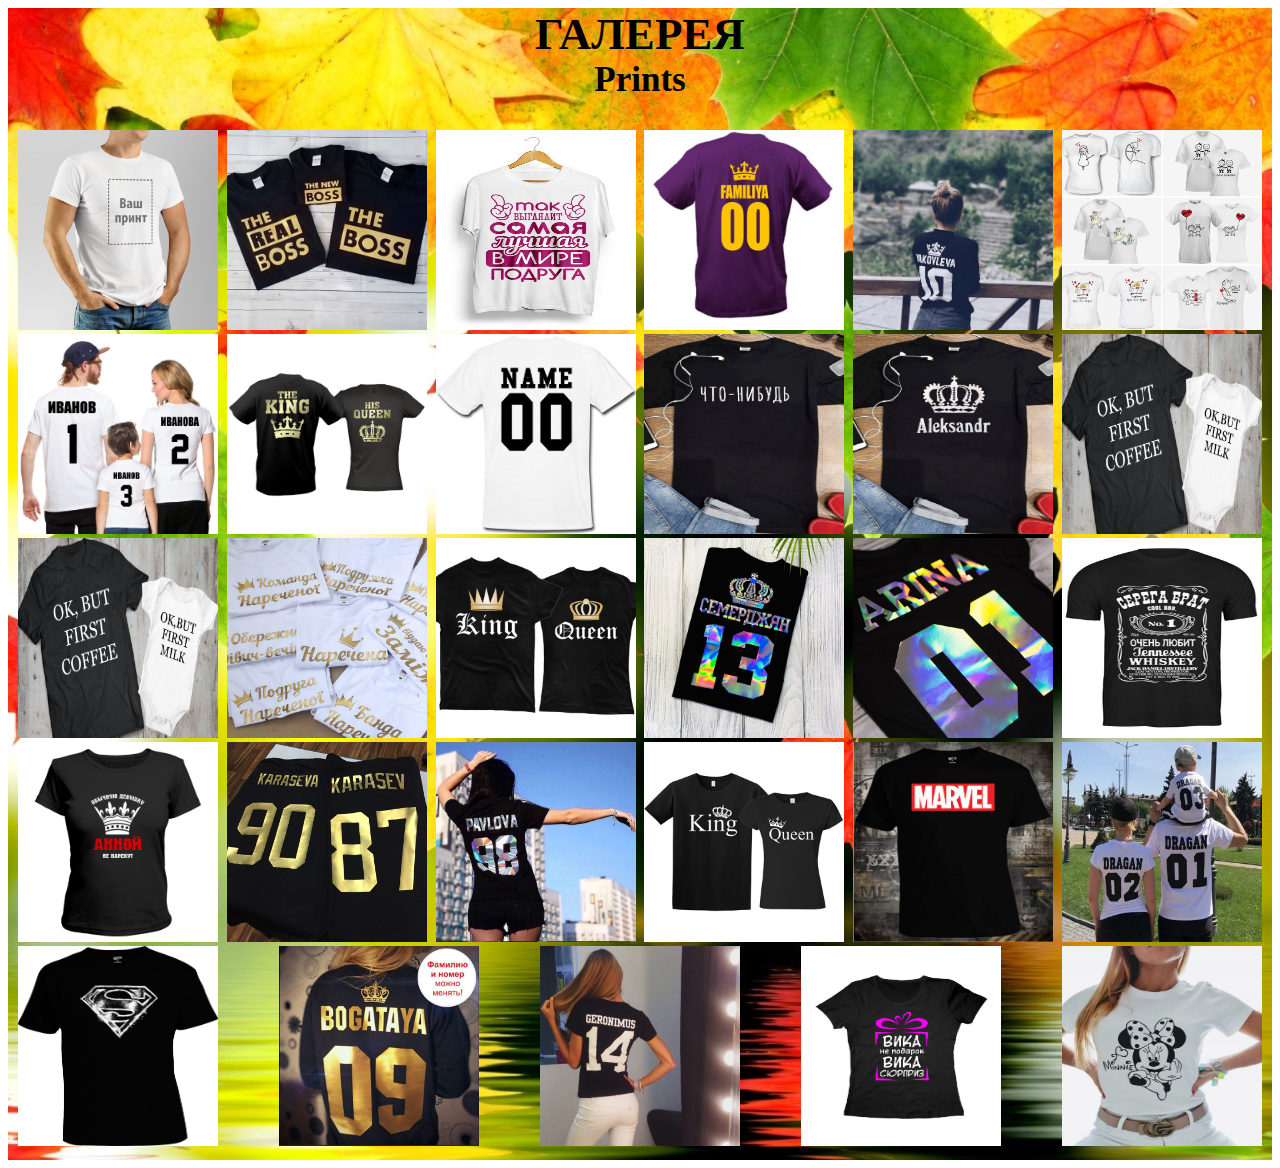
==== print.html @ 1e8003e1 "1" ====
<!DOCTYPE html>
<html lang="en">
<head>
    <meta charset="UTF-8">
    <meta http-equiv="X-UA-Compatible" content="IE=edge">
    <meta name="viewport" content="width=device-width, initial-scale=1.0">
    <title>Принты</title>
    <link rel="stylesheet" href="print.css">
    <link href="https://fonts.googleapis.com/css?family=Kaushan+Script|Montserrat:400,700|Roboto:300i,400&display=swap|Fuzzy+Bubbles:400;700&display=swap" rel="stylesheet">

</head>
<body>
    <div id="wrapper">
        <div id="header">
            <div class="container">
                <div class="title">
                    <h1 class="tit-gal">ГАЛЕРЕЯ</h1>
                    <h2 class="tit-stic">Prints</h2>
                </div>
            </div>
        </div>
        <section class="section">
            <ul class="img">
                <li class="picvhers">
                    <img src="./prints/1.jpg" width="200" height="200">
                </li>
                <li class="picvhers">
                    <img src="./prints/2.jpg" width="200" height="200">
                </li>
                <li class="picvhers">
                    <img src="./prints/3.jpg" width="200" height="200">
                </li>
                <li class="picvhers">
                    <img src="./prints/4.jpg" width="200" height="200">
                </li>
                <li class="picvhers">
                    <img src="./prints/5.jpeg" width="200" height="200">
                </li>
                <li class="picvhers">
                    <img src="./prints/6.jpg" width="200" height="200">
                </li>
                <li class="picvhers">
                    <img src="./prints/7.jpeg" width="200" height="200">
                </li>
                <li class="picvhers">
                    <img src="./prints/8.jpg" width="200" height="200">
                </li>
                <li class="picvhers">
                    <img src="./prints/9.jpg" width="200" height="200">
                </li>
                <li class="picvhers">
                    <img src="./prints/11.jpg" width="200" height="200">
                </li>
                <li class="picvhers">
                    <img src="./prints/12.jpg" width="200" height="200">
                </li>
                <li class="picvhers">
                    <img src="./prints/13.jpg" width="200" height="200">
                </li>
                <li class="picvhers">
                    <img src="./prints/13.jpg" width="200" height="200">
                </li>
                <li class="picvhers">
                    <img src="./prints/14.jpg" width="200" height="200">
                </li>
                <li class="picvhers">
                    <img src="./prints/15.jpg" width="200" height="200">
                </li>
                <li class="picvhers">
                    <img src="./prints/16.jpg" width="200" height="200">
                </li>
                <li class="picvhers">
                    <img src="./prints/17.jpg" width="200" height="200">
                </li>
                <li class="picvhers">
                    <img src="./prints/18.jpg" width="200" height="200">
                </li>
                <li class="picvhers">
                    <img src="./prints/19.png" width="200" height="200">
                </li>
                <li class="picvhers">
                    <img src="./prints/20.jpg" width="200" height="200">
                </li>
                <li class="picvhers">
                    <img src="./prints/21.jpg" width="200" height="200">
                </li>
                <li class="picvhers">
                    <img src="./prints/22.jpg" width="200" height="200">
                </li>
                <li class="picvhers">
                    <img src="./prints/23.jpg" width="200" height="200">
                </li>
                <li class="picvhers">
                    <img src="./prints/24.jpg" width="200" height="200">
                </li>
                <li class="picvhers">
                    <img src="./prints/25.jpg" width="200" height="200">
                </li>
                <li class="picvhers">
                    <img src="./prints/26.jpg" width="200" height="200">
                </li>
                <li class="picvhers">
                    <img src="./prints/27.jpg" width="200" height="200">
                </li>
                <li class="picvhers">
                    <img src="./prints/28.jpg" width="200" height="200">
                </li>
                <li class="picvhers">
                    <img src="./prints/29.jpg" width="200" height="200">
                </li>
            </ul>
        </section>
    </div>
</body></html>
---- print.css ----
html {
  box-sizing: border-box;
}

*,
*::before,
*::after {
  box-sizing: inherit;
}
#wrapper {
  background-image: url(./Pictures/2.3.jpg);
  overflow: hidden;
  position: relative;
  width: 100%;
  background-size: cover;
  min-height: 1000px;
}
.tit-gal {
  font-size: 45px;
  box-sizing: inherit;
  text-align: center;
  margin: 0 auto;
  font-family: cursive;
  color: black;
}
.tit-stic {
  font-size: 35px;
  box-sizing: inherit;
  text-align: center;
  margin: 0 auto;
  padding-bottom: 20px;
  font-family: cursive;
  color: black;
}
.img {
  display: flex;
  flex-wrap: wrap;
  justify-content: space-between;
  margin: 0;
  padding: 10px;
  list-style: none;
}
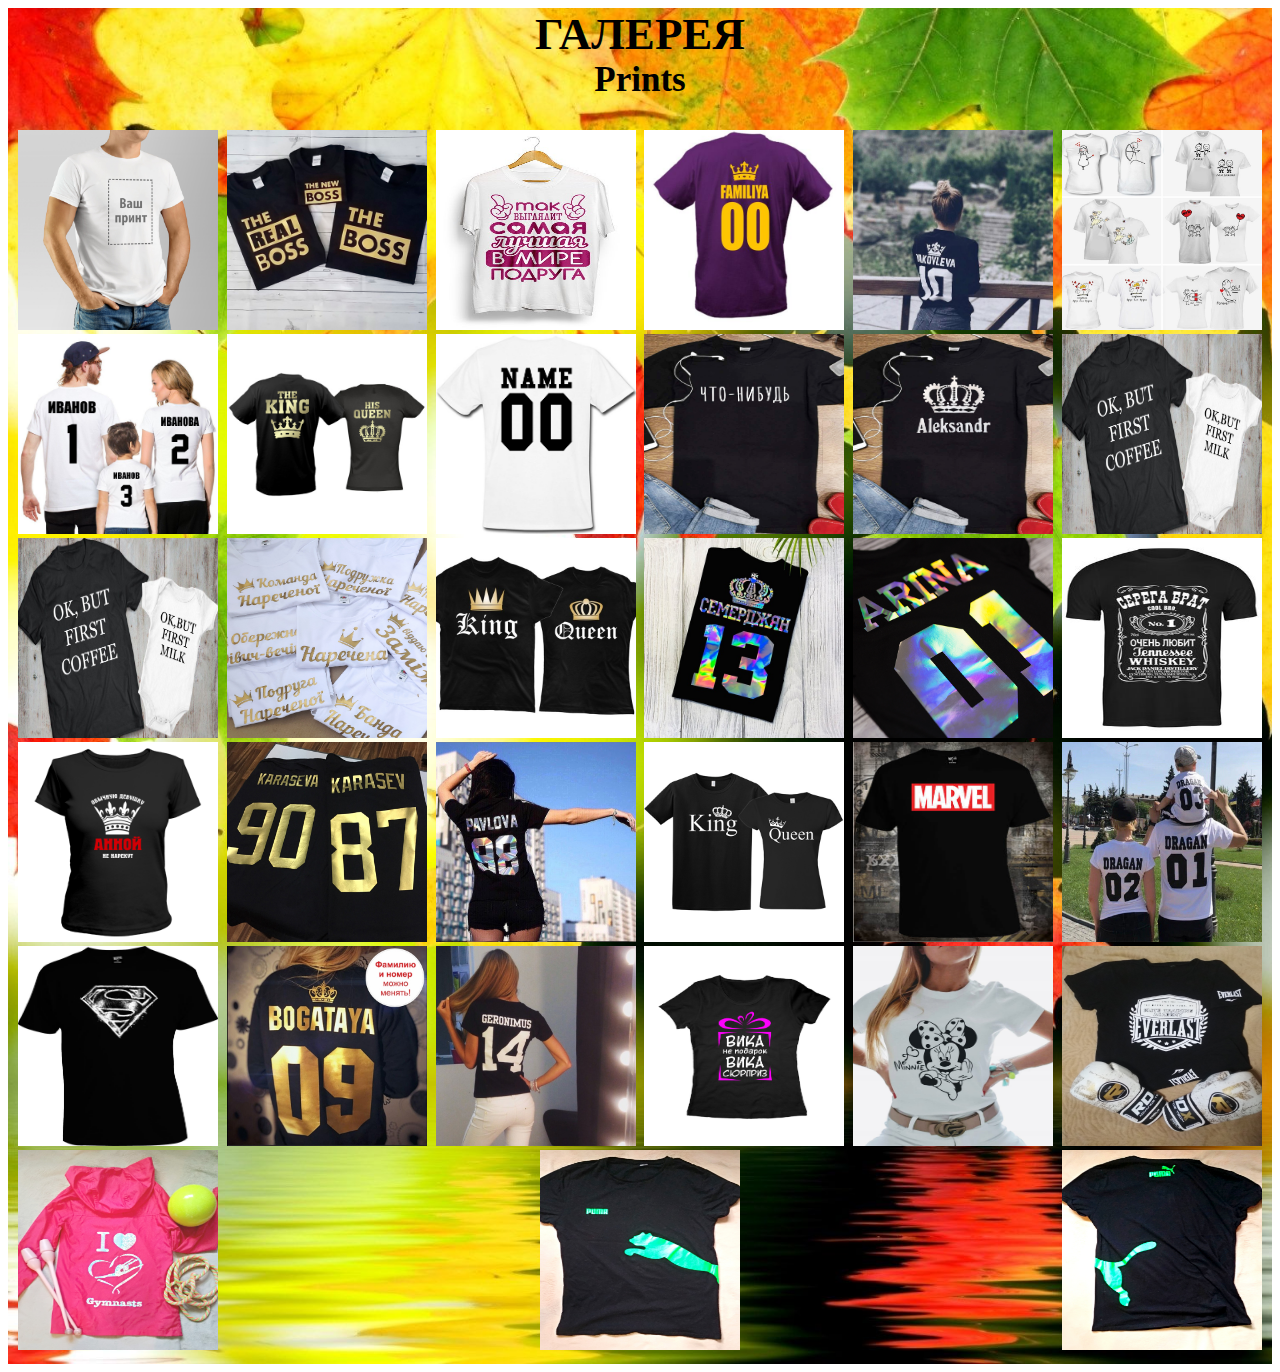
==== commit 77af918c: "new" ====
--- a/print.html
+++ b/print.html
@@ -108,6 +108,18 @@
                 <li class="picvhers">
                     <img src="./prints/29.jpg" width="200" height="200">
                 </li>
+                <li class="picvhers">
+                    <img src="./prints/30.jpg" width="200" height="200">
+                </li>
+                <li class="picvhers">
+                    <img src="./prints/31.jpg" width="200" height="200">
+                </li>
+                <li class="picvhers">
+                    <img src="./prints/32.jpg" width="200" height="200">
+                </li>
+                <li class="picvhers">
+                    <img src="./prints/33.jpg" width="200" height="200">
+                </li>
             </ul>
         </section>
     </div>
